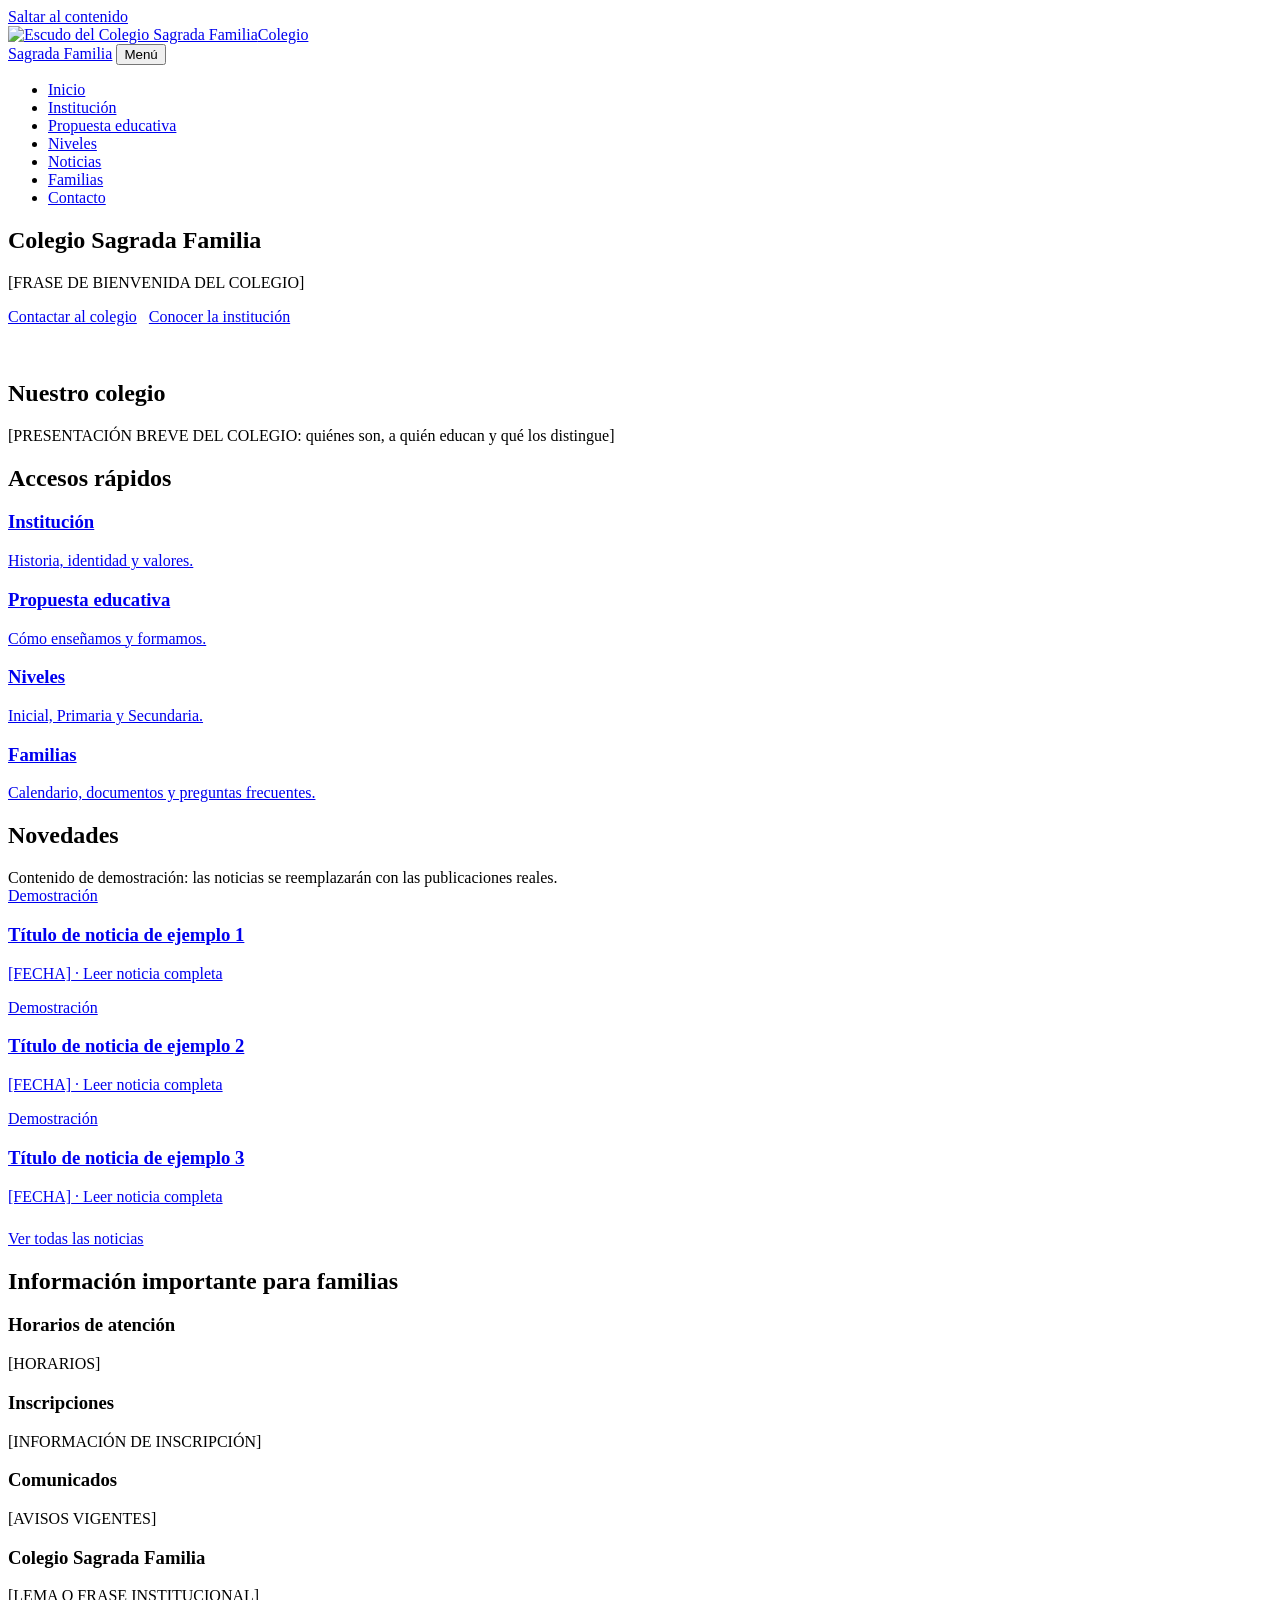
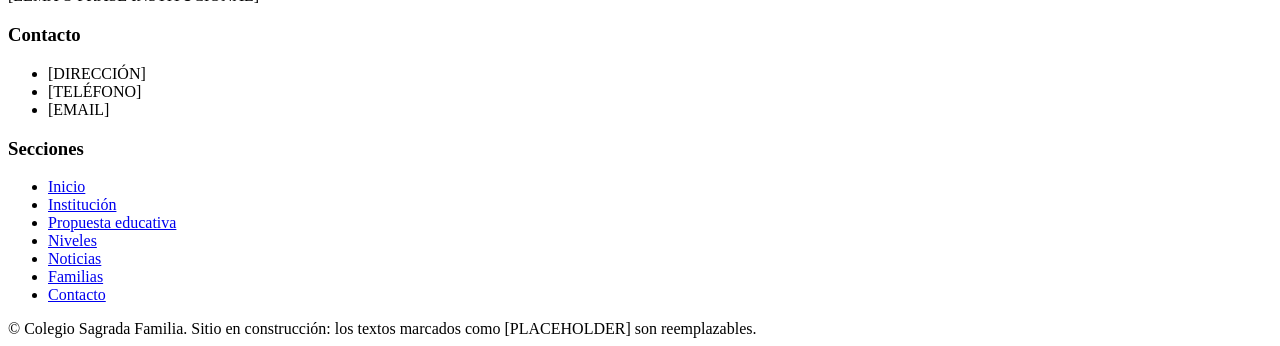
==== index.html @ 3487908d "Add files via upload" ====
<!DOCTYPE html><html lang="es"><head><meta charset="utf-8"><meta name="viewport" content="width=device-width,initial-scale=1">
<title>Inicio · Colegio Sagrada Familia</title><meta name="description" content="Sitio institucional del Colegio Sagrada Familia (contenido en preparación).">
<link rel="preconnect" href="https://fonts.googleapis.com"><link rel="preconnect" href="https://fonts.gstatic.com" crossorigin>
<link href="https://fonts.googleapis.com/css2?family=Figtree:wght@400;500;700&family=Newsreader:wght@500;600&display=swap" rel="stylesheet">
<link rel="icon" href="assets/img/logo-original.png"><link rel="stylesheet" href="css/styles.css"></head><body>
<a class="skip" href="#main">Saltar al contenido</a>
<header class="site"><div class="wrap bar"><a class="brand" href="index.html"><img src="assets/img/logo-original.png" alt="Escudo del Colegio Sagrada Familia"><span>Colegio<br>Sagrada Familia</span></a>
<button class="menu-btn" aria-expanded="false" aria-controls="menu">Menú</button><nav id="menu" aria-label="Principal"><ul><li><a href="index.html" aria-current="page">Inicio</a></li><li><a href="institucion.html">Institución</a></li><li><a href="propuesta-educativa.html">Propuesta educativa</a></li><li><a href="niveles.html">Niveles</a></li><li><a href="noticias.html">Noticias</a></li><li><a href="familias.html">Familias</a></li><li><a href="contacto.html">Contacto</a></li></ul></nav></div></header>
<main id="main"><section class="hero"><div class="wrap"><div><h1>Colegio Sagrada Familia</h1><p><span class="ph">[FRASE DE BIENVENIDA DEL COLEGIO]</span></p>
<p><a class="btn" href="contacto.html">Contactar al colegio</a> &nbsp; <a class="btn line" href="institucion.html">Conocer la institución</a></p></div>
<div class="crest"><img src="assets/img/logo-original.png" alt=""></div></div></section><section class="blk"><div class="wrap"><h2>Nuestro colegio</h2><p><span class="ph">[PRESENTACIÓN BREVE DEL COLEGIO: quiénes son, a quién educan y qué los distingue]</span></p></div></section><section class="blk alt"><div class="wrap"><h2>Accesos rápidos</h2><div class="grid"><a class="card" href="institucion.html"><h3>Institución</h3><p>Historia, identidad y valores.</p></a><a class="card" href="propuesta-educativa.html"><h3>Propuesta educativa</h3><p>Cómo enseñamos y formamos.</p></a><a class="card" href="niveles.html"><h3>Niveles</h3><p>Inicial, Primaria y Secundaria.</p></a><a class="card" href="familias.html"><h3>Familias</h3><p>Calendario, documentos y preguntas frecuentes.</p></a></div></div></section><section class="blk"><div class="wrap"><h2>Novedades</h2><div class="note">Contenido de demostración: las noticias se reemplazarán con las publicaciones reales.</div><div class="grid"><a class="card" href="noticias.html#n1"><span class="tag">Demostración</span><h3>Título de noticia de ejemplo 1</h3><p><span class="ph">[FECHA]</span> · Leer noticia completa</p></a><a class="card" href="noticias.html#n2"><span class="tag">Demostración</span><h3>Título de noticia de ejemplo 2</h3><p><span class="ph">[FECHA]</span> · Leer noticia completa</p></a><a class="card" href="noticias.html#n3"><span class="tag">Demostración</span><h3>Título de noticia de ejemplo 3</h3><p><span class="ph">[FECHA]</span> · Leer noticia completa</p></a></div><p style="margin-top:24px"><a href="noticias.html">Ver todas las noticias</a></p></div></section><section class="blk alt"><div class="wrap"><h2>Información importante para familias</h2><div class="grid"><div class="card"><h3>Horarios de atención</h3><p><span class="ph">[HORARIOS]</span></p></div><div class="card"><h3>Inscripciones</h3><p><span class="ph">[INFORMACIÓN DE INSCRIPCIÓN]</span></p></div><div class="card"><h3>Comunicados</h3><p><span class="ph">[AVISOS VIGENTES]</span></p></div></div></div></section></main>
<footer class="site"><div class="wrap grid"><div><h3>Colegio Sagrada Familia</h3><p><span class="ph">[LEMA O FRASE INSTITUCIONAL]</span></p></div>
<div><h3>Contacto</h3><ul><li><span class="ph">[DIRECCIÓN]</span></li><li><span class="ph">[TELÉFONO]</span></li><li><span class="ph">[EMAIL]</span></li></ul></div>
<div><h3>Secciones</h3><ul><li><a href="index.html">Inicio</a></li><li><a href="institucion.html">Institución</a></li><li><a href="propuesta-educativa.html">Propuesta educativa</a></li><li><a href="niveles.html">Niveles</a></li><li><a href="noticias.html">Noticias</a></li><li><a href="familias.html">Familias</a></li><li><a href="contacto.html">Contacto</a></li></ul></div></div>
<div class="wrap copy">© Colegio Sagrada Familia. Sitio en construcción: los textos marcados como <span class="ph">[PLACEHOLDER]</span> son reemplazables.</div></footer>
<script src="js/main.js"></script></body></html>
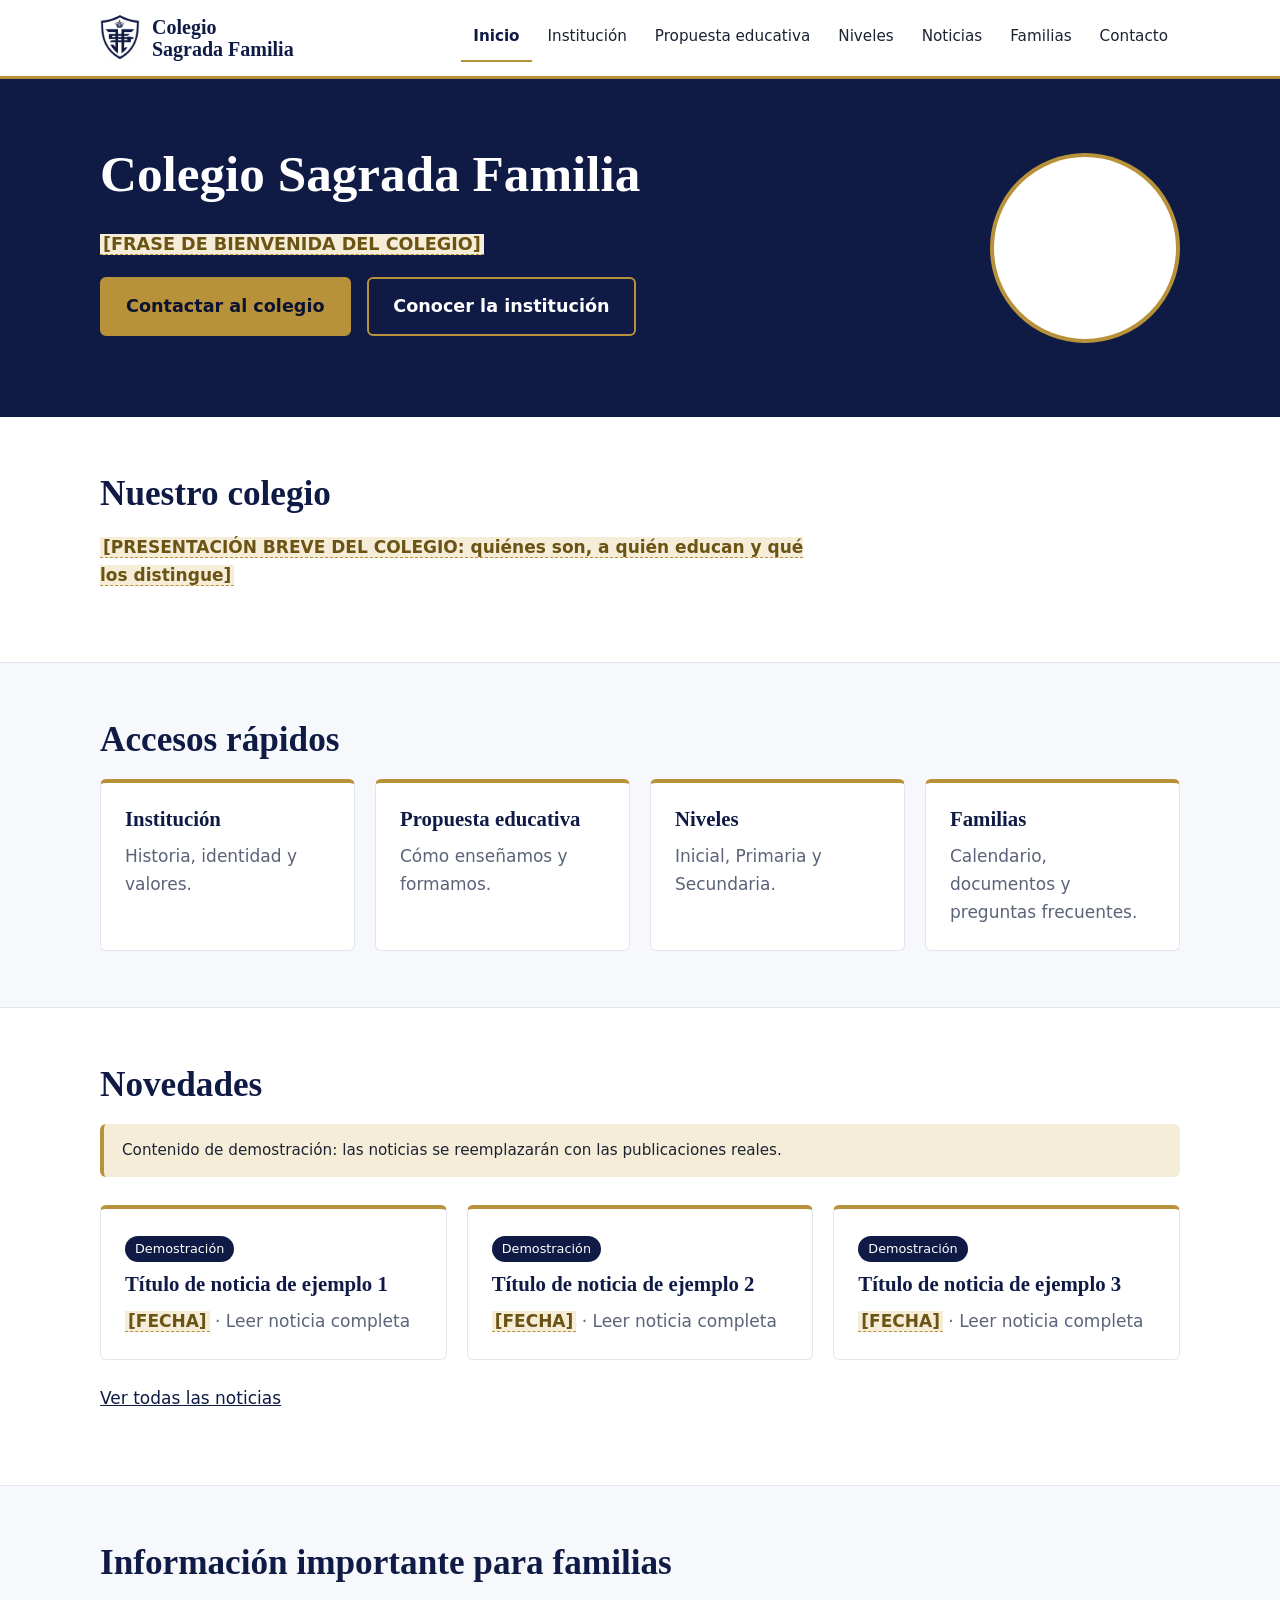
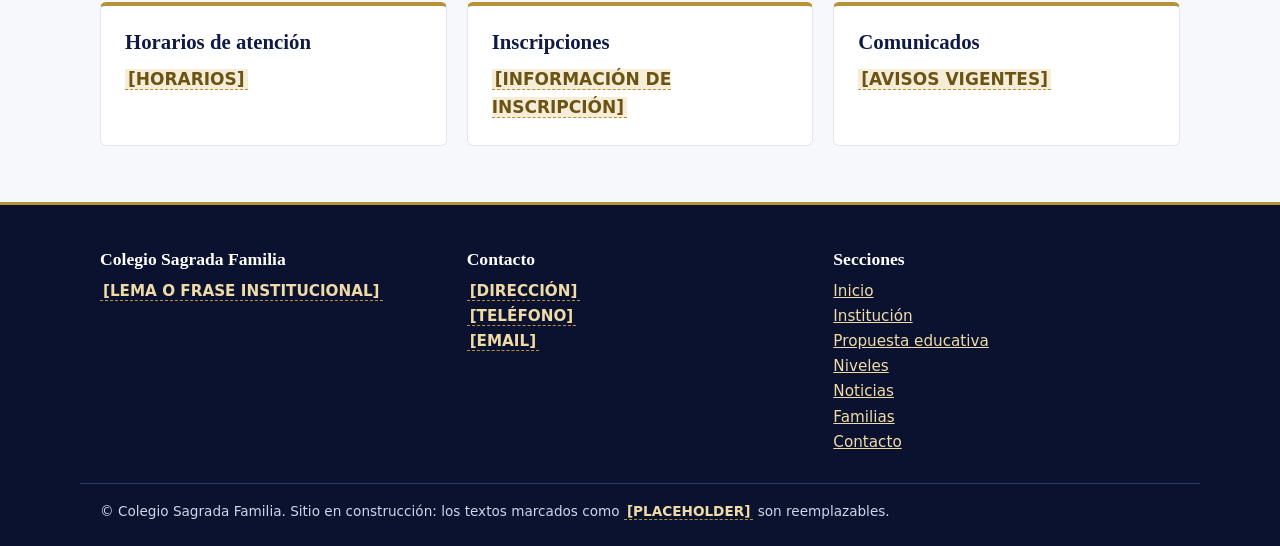
==== commit 6d6f65b3: "Add files via upload" ====
--- a/index.html
+++ b/index.html
@@ -1,16 +1,28 @@
 <!DOCTYPE html><html lang="es"><head><meta charset="utf-8"><meta name="viewport" content="width=device-width,initial-scale=1">
-<title>Inicio · Colegio Sagrada Familia</title><meta name="description" content="Sitio institucional del Colegio Sagrada Familia (contenido en preparación).">
+<title>Colegio Sagrada Familia</title><meta name="description" content="Sitio institucional del Colegio Sagrada Familia (contenido en preparación).">
 <link rel="preconnect" href="https://fonts.googleapis.com"><link rel="preconnect" href="https://fonts.gstatic.com" crossorigin>
 <link href="https://fonts.googleapis.com/css2?family=Figtree:wght@400;500;700&family=Newsreader:wght@500;600&display=swap" rel="stylesheet">
-<link rel="icon" href="assets/img/logo-original.png"><link rel="stylesheet" href="css/styles.css"></head><body>
+<link rel="icon" href="logo.png"><link rel="stylesheet" href="style.css"><script>document.documentElement.classList.add('js')</script></head><body>
 <a class="skip" href="#main">Saltar al contenido</a>
-<header class="site"><div class="wrap bar"><a class="brand" href="index.html"><img src="assets/img/logo-original.png" alt="Escudo del Colegio Sagrada Familia"><span>Colegio<br>Sagrada Familia</span></a>
-<button class="menu-btn" aria-expanded="false" aria-controls="menu">Menú</button><nav id="menu" aria-label="Principal"><ul><li><a href="index.html" aria-current="page">Inicio</a></li><li><a href="institucion.html">Institución</a></li><li><a href="propuesta-educativa.html">Propuesta educativa</a></li><li><a href="niveles.html">Niveles</a></li><li><a href="noticias.html">Noticias</a></li><li><a href="familias.html">Familias</a></li><li><a href="contacto.html">Contacto</a></li></ul></nav></div></header>
-<main id="main"><section class="hero"><div class="wrap"><div><h1>Colegio Sagrada Familia</h1><p><span class="ph">[FRASE DE BIENVENIDA DEL COLEGIO]</span></p>
-<p><a class="btn" href="contacto.html">Contactar al colegio</a> &nbsp; <a class="btn line" href="institucion.html">Conocer la institución</a></p></div>
-<div class="crest"><img src="assets/img/logo-original.png" alt=""></div></div></section><section class="blk"><div class="wrap"><h2>Nuestro colegio</h2><p><span class="ph">[PRESENTACIÓN BREVE DEL COLEGIO: quiénes son, a quién educan y qué los distingue]</span></p></div></section><section class="blk alt"><div class="wrap"><h2>Accesos rápidos</h2><div class="grid"><a class="card" href="institucion.html"><h3>Institución</h3><p>Historia, identidad y valores.</p></a><a class="card" href="propuesta-educativa.html"><h3>Propuesta educativa</h3><p>Cómo enseñamos y formamos.</p></a><a class="card" href="niveles.html"><h3>Niveles</h3><p>Inicial, Primaria y Secundaria.</p></a><a class="card" href="familias.html"><h3>Familias</h3><p>Calendario, documentos y preguntas frecuentes.</p></a></div></div></section><section class="blk"><div class="wrap"><h2>Novedades</h2><div class="note">Contenido de demostración: las noticias se reemplazarán con las publicaciones reales.</div><div class="grid"><a class="card" href="noticias.html#n1"><span class="tag">Demostración</span><h3>Título de noticia de ejemplo 1</h3><p><span class="ph">[FECHA]</span> · Leer noticia completa</p></a><a class="card" href="noticias.html#n2"><span class="tag">Demostración</span><h3>Título de noticia de ejemplo 2</h3><p><span class="ph">[FECHA]</span> · Leer noticia completa</p></a><a class="card" href="noticias.html#n3"><span class="tag">Demostración</span><h3>Título de noticia de ejemplo 3</h3><p><span class="ph">[FECHA]</span> · Leer noticia completa</p></a></div><p style="margin-top:24px"><a href="noticias.html">Ver todas las noticias</a></p></div></section><section class="blk alt"><div class="wrap"><h2>Información importante para familias</h2><div class="grid"><div class="card"><h3>Horarios de atención</h3><p><span class="ph">[HORARIOS]</span></p></div><div class="card"><h3>Inscripciones</h3><p><span class="ph">[INFORMACIÓN DE INSCRIPCIÓN]</span></p></div><div class="card"><h3>Comunicados</h3><p><span class="ph">[AVISOS VIGENTES]</span></p></div></div></div></section></main>
+<header class="site"><div class="wrap bar"><a class="brand" href="#inicio"><img src="logo.png" alt="Escudo del Colegio Sagrada Familia"><span>Colegio<br>Sagrada Familia</span></a>
+<button class="menu-btn" aria-expanded="false" aria-controls="menu">Menú</button><nav id="menu" aria-label="Principal"><ul><li><a href="#inicio" data-p="inicio">Inicio</a></li><li><a href="#institucion" data-p="institucion">Institución</a></li><li><a href="#propuesta-educativa" data-p="propuesta-educativa">Propuesta educativa</a></li><li><a href="#niveles" data-p="niveles">Niveles</a></li><li><a href="#noticias" data-p="noticias">Noticias</a></li><li><a href="#familias" data-p="familias">Familias</a></li><li><a href="#contacto" data-p="contacto">Contacto</a></li></ul></nav></div></header>
+<main id="main" tabindex="-1">
+<div class="page" id="inicio" data-title="Inicio"><section class="hero"><div class="wrap"><div><h1>Colegio Sagrada Familia</h1><p><span class="ph">[FRASE DE BIENVENIDA DEL COLEGIO]</span></p>
+<p><a class="btn" href="#contacto">Contactar al colegio</a> &nbsp; <a class="btn line" href="#institucion">Conocer la institución</a></p></div>
+<div class="crest"><img src="assets/img/logo-original.png" alt=""></div></div></section><section class="blk"><div class="wrap"><h2>Nuestro colegio</h2><p><span class="ph">[PRESENTACIÓN BREVE DEL COLEGIO: quiénes son, a quién educan y qué los distingue]</span></p></div></section><section class="blk alt"><div class="wrap"><h2>Accesos rápidos</h2><div class="grid"><a class="card" href="#institucion"><h3>Institución</h3><p>Historia, identidad y valores.</p></a><a class="card" href="#propuesta-educativa"><h3>Propuesta educativa</h3><p>Cómo enseñamos y formamos.</p></a><a class="card" href="#niveles"><h3>Niveles</h3><p>Inicial, Primaria y Secundaria.</p></a><a class="card" href="#familias"><h3>Familias</h3><p>Calendario, documentos y preguntas frecuentes.</p></a></div></div></section><section class="blk"><div class="wrap"><h2>Novedades</h2><div class="note">Contenido de demostración: las noticias se reemplazarán con las publicaciones reales.</div><div class="grid"><a class="card" href="#noticias/n1"><span class="tag">Demostración</span><h3>Título de noticia de ejemplo 1</h3><p><span class="ph">[FECHA]</span> · Leer noticia completa</p></a><a class="card" href="#noticias/n2"><span class="tag">Demostración</span><h3>Título de noticia de ejemplo 2</h3><p><span class="ph">[FECHA]</span> · Leer noticia completa</p></a><a class="card" href="#noticias/n3"><span class="tag">Demostración</span><h3>Título de noticia de ejemplo 3</h3><p><span class="ph">[FECHA]</span> · Leer noticia completa</p></a></div><p style="margin-top:24px"><a href="#noticias">Ver todas las noticias</a></p></div></section><section class="blk alt"><div class="wrap"><h2>Información importante para familias</h2><div class="grid"><div class="card"><h3>Horarios de atención</h3><p><span class="ph">[HORARIOS]</span></p></div><div class="card"><h3>Inscripciones</h3><p><span class="ph">[INFORMACIÓN DE INSCRIPCIÓN]</span></p></div><div class="card"><h3>Comunicados</h3><p><span class="ph">[AVISOS VIGENTES]</span></p></div></div></div></section></div>
+<div class="page" id="institucion" data-title="Institución"><div class="pagehead"><div class="wrap"><h1>Institución</h1><p>Quiénes somos.</p></div></div><section class="blk"><div class="wrap"><h2 id="historia">Historia</h2><p><span class="ph">[HISTORIA DEL COLEGIO]</span></p></div></section><section class="blk alt"><div class="wrap"><h2>Identidad institucional</h2><p><span class="ph">[IDENTIDAD INSTITUCIONAL]</span></p></div></section><section class="blk"><div class="wrap"><h2>Misión y valores</h2><div class="grid"><div class="card"><h3>Misión</h3><p><span class="ph">[MISIÓN]</span></p></div><div class="card"><h3>Visión</h3><p><span class="ph">[VISIÓN]</span></p></div><div class="card"><h3>Valores</h3><p><span class="ph">[VALORES]</span></p></div></div></div></section><section class="blk alt"><div class="wrap"><h2>Proyecto educativo</h2><p><span class="ph">[PROYECTO EDUCATIVO INSTITUCIONAL]</span></p></div></section><section class="blk"><div class="wrap"><h2>Autoridades</h2><div class="grid"><div class="card"><h3><span class="ph">[CARGO 1]</span></h3><p><span class="ph">[NOMBRE]</span></p></div><div class="card"><h3><span class="ph">[CARGO 2]</span></h3><p><span class="ph">[NOMBRE]</span></p></div><div class="card"><h3><span class="ph">[CARGO 3]</span></h3><p><span class="ph">[NOMBRE]</span></p></div></div></div></section></div>
+<div class="page" id="propuesta-educativa" data-title="Propuesta educativa"><div class="pagehead"><div class="wrap"><h1>Propuesta educativa</h1><p>Abrí cada apartado para ver el detalle.</p></div></div><section class="blk"><div class="wrap"><div class="note">Textos de ejemplo. Reemplazar con la propuesta oficial.</div><details open><summary>Nivel Inicial</summary><div><p><span class="ph">[DESCRIPCIÓN DE NIVEL INICIAL]</span></p></div></details><details><summary>Nivel Primario</summary><div><p><span class="ph">[DESCRIPCIÓN DE NIVEL PRIMARIO]</span></p></div></details><details><summary>Nivel Secundario</summary><div><p><span class="ph">[DESCRIPCIÓN DE NIVEL SECUNDARIO]</span></p></div></details><details><summary>Actividades y proyectos</summary><div><p><span class="ph">[DESCRIPCIÓN DE ACTIVIDADES Y PROYECTOS]</span></p></div></details><details><summary>Formación integral</summary><div><p><span class="ph">[DESCRIPCIÓN DE FORMACIÓN INTEGRAL]</span></p></div></details><p><a class="btn" href="#niveles">Ver información por nivel</a></p></div></section></div>
+<div class="page" id="niveles" data-title="Niveles"><div class="pagehead"><div class="wrap"><h1>Niveles</h1><p>Elegí un nivel.</p></div></div><div class="wrap"><div class="subnav" style="margin:24px 0"><a href="#niveles/inicial">Inicial</a><a href="#niveles/primaria">Primaria</a><a href="#niveles/secundaria">Secundaria</a></div></div><section class="blk" id="inicial"><div class="wrap"><h2>Nivel Inicial</h2><h3>Descripción</h3><p><span class="ph">[DESCRIPCIÓN – NIVEL INICIAL]</span></p><h3>Objetivos</h3><p><span class="ph">[OBJETIVOS – NIVEL INICIAL]</span></p><h3>Horarios</h3><p><span class="ph">[HORARIOS – NIVEL INICIAL]</span></p><h3>Actividades</h3><p><span class="ph">[ACTIVIDADES – NIVEL INICIAL]</span></p><h3>Información para familias</h3><p><span class="ph">[INFORMACIÓN PARA FAMILIAS – NIVEL INICIAL]</span></p></div></section><section class="blk alt" id="primaria"><div class="wrap"><h2>Nivel Primario</h2><h3>Descripción</h3><p><span class="ph">[DESCRIPCIÓN – NIVEL PRIMARIO]</span></p><h3>Objetivos</h3><p><span class="ph">[OBJETIVOS – NIVEL PRIMARIO]</span></p><h3>Horarios</h3><p><span class="ph">[HORARIOS – NIVEL PRIMARIO]</span></p><h3>Actividades</h3><p><span class="ph">[ACTIVIDADES – NIVEL PRIMARIO]</span></p><h3>Información para familias</h3><p><span class="ph">[INFORMACIÓN PARA FAMILIAS – NIVEL PRIMARIO]</span></p></div></section><section class="blk" id="secundaria"><div class="wrap"><h2>Nivel Secundario</h2><h3>Descripción</h3><p><span class="ph">[DESCRIPCIÓN – NIVEL SECUNDARIO]</span></p><h3>Objetivos</h3><p><span class="ph">[OBJETIVOS – NIVEL SECUNDARIO]</span></p><h3>Horarios</h3><p><span class="ph">[HORARIOS – NIVEL SECUNDARIO]</span></p><h3>Actividades</h3><p><span class="ph">[ACTIVIDADES – NIVEL SECUNDARIO]</span></p><h3>Información para familias</h3><p><span class="ph">[INFORMACIÓN PARA FAMILIAS – NIVEL SECUNDARIO]</span></p></div></section></div>
+<div class="page" id="noticias" data-title="Noticias"><div class="pagehead"><div class="wrap"><h1>Noticias y novedades</h1><p>Lo que pasa en el colegio.</p></div></div><section class="blk"><div class="wrap"><div class="list"><div class="note">Las tres noticias son contenido de demostración para mostrar cómo funciona la sección.</div><div class="grid"><a class="card" href="#noticias/n1"><span class="tag">Demostración</span><h3>Título de noticia de ejemplo 1</h3><p><span class="ph">[FECHA]</span> · Leer noticia completa</p></a><a class="card" href="#noticias/n2"><span class="tag">Demostración</span><h3>Título de noticia de ejemplo 2</h3><p><span class="ph">[FECHA]</span> · Leer noticia completa</p></a><a class="card" href="#noticias/n3"><span class="tag">Demostración</span><h3>Título de noticia de ejemplo 3</h3><p><span class="ph">[FECHA]</span> · Leer noticia completa</p></a></div></div><article class="art" id="n1"><a href="#noticias">← Volver a noticias</a><p style="margin-top:20px"><span class="tag">Contenido de demostración</span></p><h2>Título de noticia de ejemplo 1</h2><p><span class="ph">[FECHA]</span></p><p><span class="ph">[TEXTO COMPLETO DE LA NOTICIA]</span></p></article><article class="art" id="n2"><a href="#noticias">← Volver a noticias</a><p style="margin-top:20px"><span class="tag">Contenido de demostración</span></p><h2>Título de noticia de ejemplo 2</h2><p><span class="ph">[FECHA]</span></p><p><span class="ph">[TEXTO COMPLETO DE LA NOTICIA]</span></p></article><article class="art" id="n3"><a href="#noticias">← Volver a noticias</a><p style="margin-top:20px"><span class="tag">Contenido de demostración</span></p><h2>Título de noticia de ejemplo 3</h2><p><span class="ph">[FECHA]</span></p><p><span class="ph">[TEXTO COMPLETO DE LA NOTICIA]</span></p></article></div></section></div>
+<div class="page" id="familias" data-title="Familias"><div class="pagehead"><div class="wrap"><h1>Familias e información</h1><p>Todo lo útil para padres y alumnos.</p></div></div><section class="blk"><div class="wrap"><h2>Recursos</h2><div class="note">No hay enlaces oficiales cargados todavía.</div><div class="grid"><div class="card"><h3>Calendario escolar</h3><p><span class="ph">[CALENDARIO]</span></p></div><div class="card"><h3>Comunicados</h3><p><span class="ph">[COMUNICADOS]</span></p></div><div class="card"><h3>Documentación</h3><p><span class="ph">[DOCUMENTOS Y FORMULARIOS]</span></p></div><div class="card"><h3>Horarios</h3><p><span class="ph">[HORARIOS]</span></p></div><div class="card"><h3>Accesos importantes</h3><p><span class="ph">[ENLACES OFICIALES]</span></p></div></div></div></section><section class="blk alt"><div class="wrap"><h2>Preguntas frecuentes</h2><details><summary><span class="ph">[PREGUNTA 1]</span></summary><div><p><span class="ph">[RESPUESTA]</span></p></div></details><details><summary><span class="ph">[PREGUNTA 2]</span></summary><div><p><span class="ph">[RESPUESTA]</span></p></div></details><details><summary><span class="ph">[PREGUNTA 3]</span></summary><div><p><span class="ph">[RESPUESTA]</span></p></div></details></div></section></div>
+<div class="page" id="contacto" data-title="Contacto"><div class="pagehead"><div class="wrap"><h1>Contacto</h1><p>Escribinos o visitanos.</p></div></div><section class="blk"><div class="wrap"><div class="two"><div><h2>Datos</h2><p><strong>Dirección:</strong> <span class="ph">[DIRECCIÓN]</span></p><p><strong>Teléfono:</strong> <span class="ph">[TELÉFONO]</span></p><p><strong>Email:</strong> <span class="ph">[EMAIL]</span></p><p><strong>Horarios de atención:</strong> <span class="ph">[HORARIOS]</span></p>
+<div class="map" role="img" aria-label="Espacio reservado para Google Maps"><p><span class="ph">[MAPA: pegar aquí el iframe de Google Maps]</span></p></div></div>
+<div><h2>Escribinos</h2><form id="contacto-form"><label>Nombre<input name="n" required autocomplete="name"></label><label>Email<input type="email" name="e" required autocomplete="email"></label>
+<label>Asunto<select name="a"><option>Consulta general</option><option>Inscripción</option><option>Administración</option></select></label><label>Mensaje<textarea name="m" rows="5" required></textarea></label>
+<button class="btn" type="submit">Enviar mensaje</button><p id="ok" hidden class="note">Formulario de demostración: todavía no envía mensajes. Falta conectar un servicio de envío.</p></form></div></div></div></section></div>
+</main>
 <footer class="site"><div class="wrap grid"><div><h3>Colegio Sagrada Familia</h3><p><span class="ph">[LEMA O FRASE INSTITUCIONAL]</span></p></div>
 <div><h3>Contacto</h3><ul><li><span class="ph">[DIRECCIÓN]</span></li><li><span class="ph">[TELÉFONO]</span></li><li><span class="ph">[EMAIL]</span></li></ul></div>
-<div><h3>Secciones</h3><ul><li><a href="index.html">Inicio</a></li><li><a href="institucion.html">Institución</a></li><li><a href="propuesta-educativa.html">Propuesta educativa</a></li><li><a href="niveles.html">Niveles</a></li><li><a href="noticias.html">Noticias</a></li><li><a href="familias.html">Familias</a></li><li><a href="contacto.html">Contacto</a></li></ul></div></div>
+<div><h3>Secciones</h3><ul><li><a href="#inicio">Inicio</a></li><li><a href="#institucion">Institución</a></li><li><a href="#propuesta-educativa">Propuesta educativa</a></li><li><a href="#niveles">Niveles</a></li><li><a href="#noticias">Noticias</a></li><li><a href="#familias">Familias</a></li><li><a href="#contacto">Contacto</a></li></ul></div></div>
 <div class="wrap copy">© Colegio Sagrada Familia. Sitio en construcción: los textos marcados como <span class="ph">[PLACEHOLDER]</span> son reemplazables.</div></footer>
-<script src="js/main.js"></script></body></html>+<script src="main.js"></script></body></html>
--- a/style.css
+++ b/style.css
@@ -0,0 +1,49 @@
+:root{--navy:#0f1b45;--navy-d:#0a1230;--gold:#b8923a;--gold-l:#f5edd8;--ink:#1c2233;--mut:#5b6379;--line:#e3e6ee;--bg:#fff;--soft:#f7f8fb;--r:6px}
+*{box-sizing:border-box}html{scroll-behavior:smooth}
+body{margin:0;font:17px/1.65 Figtree,system-ui,sans-serif;color:var(--ink);background:var(--bg)}
+h1,h2,h3{font-family:Newsreader,Georgia,serif;color:var(--navy);line-height:1.2;margin:0 0 .5em;font-weight:600}
+h1{font-size:clamp(2rem,5vw,3.2rem)}h2{font-size:clamp(1.6rem,3.5vw,2.2rem)}h3{font-size:1.3rem}
+p{margin:0 0 1em;max-width:68ch}a{color:var(--navy)}
+img{max-width:100%;height:auto}
+:focus-visible{outline:3px solid var(--gold);outline-offset:3px}
+.wrap{max-width:1120px;margin:0 auto;padding:0 20px}
+.skip{position:absolute;left:-999px;background:var(--navy);color:#fff;padding:10px 16px;z-index:99}.skip:focus{left:10px;top:10px}
+header.site{background:#fff;border-bottom:3px solid var(--gold);position:sticky;top:0;z-index:50}
+.bar{display:flex;align-items:center;justify-content:space-between;gap:16px;min-height:76px}
+.brand{display:flex;align-items:center;gap:12px;text-decoration:none;color:var(--navy)}
+.brand img{width:40px;height:auto}.brand span{font:600 1.25rem/1.1 Newsreader,Georgia,serif}
+nav ul{display:flex;gap:4px;list-style:none;margin:0;padding:0}
+nav a{display:block;padding:10px 12px;text-decoration:none;color:var(--ink);font-weight:500;font-size:.95rem;border-bottom:2px solid transparent;transition:color .2s,border-color .2s}
+nav a:hover{color:var(--navy);border-color:var(--gold)}nav a[aria-current=page]{color:var(--navy);border-color:var(--gold);font-weight:700}
+.menu-btn{display:none;background:none;border:1px solid var(--navy);color:var(--navy);border-radius:var(--r);padding:10px 14px;font:600 .95rem Figtree,sans-serif;cursor:pointer}
+@media(max-width:900px){.menu-btn{display:block}nav{position:absolute;left:0;right:0;top:100%;background:#fff;border-bottom:3px solid var(--gold);display:none}
+nav.open{display:block}nav ul{flex-direction:column;padding:8px 20px 16px}nav a{padding:14px 4px;border-bottom:1px solid var(--line)}}
+.hero{background:var(--navy);color:#fff;padding:64px 0}.hero h1{color:#fff}.hero p{color:#dfe4f2;font-size:1.1rem}
+.hero .wrap{display:grid;grid-template-columns:1fr auto;gap:40px;align-items:center}
+.crest{background:#fff;border-radius:50%;width:190px;height:190px;display:grid;place-items:center;border:4px solid var(--gold)}.crest img{width:88px}
+@media(max-width:700px){.hero .wrap{grid-template-columns:1fr}.crest{display:none}}
+.pagehead{background:var(--soft);border-bottom:1px solid var(--line);padding:44px 0 32px}.pagehead p{color:var(--mut)}
+section.blk{padding:56px 0}section.blk+section.blk{border-top:1px solid var(--line)}.alt{background:var(--soft)}
+.btn{display:inline-block;background:var(--gold);color:var(--navy-d);font-weight:700;text-decoration:none;padding:13px 24px;border-radius:var(--r);border:2px solid var(--gold);transition:background .2s,color .2s}
+.btn:hover{background:var(--navy-d);color:#fff;border-color:var(--gold)}.btn.line{background:transparent;color:#fff}.btn.line:hover{background:var(--gold);color:var(--navy-d)}
+.grid{display:grid;gap:20px;grid-template-columns:repeat(auto-fit,minmax(240px,1fr))}
+.card{display:block;border:1px solid var(--line);border-top:4px solid var(--gold);border-radius:var(--r);padding:24px;background:#fff;text-decoration:none;color:var(--ink);transition:border-color .2s,transform .2s}
+a.card:hover{border-top-color:var(--navy);transform:translateY(-2px)}.card p{margin:0;color:var(--mut)}
+.ph{background:var(--gold-l);border-bottom:1px dashed var(--gold);padding:0 3px;font-weight:600;color:#6b5314}
+.tag{display:inline-block;background:var(--navy);color:#fff;font-size:.8rem;padding:2px 10px;border-radius:99px;margin-bottom:10px}
+.note{border-left:4px solid var(--gold);background:var(--gold-l);padding:14px 18px;border-radius:var(--r);margin-bottom:28px;font-size:.95rem}
+details{border:1px solid var(--line);border-radius:var(--r);margin-bottom:12px;background:#fff}
+summary{cursor:pointer;padding:16px 20px;font:600 1.15rem Newsreader,Georgia,serif;color:var(--navy);list-style:none;display:flex;justify-content:space-between}
+summary::after{content:"+";color:var(--gold);font-size:1.4rem;line-height:1}details[open] summary::after{content:"–"}
+details>div{padding:0 20px 8px;animation:in .25s ease}@keyframes in{from{opacity:0}to{opacity:1}}
+.subnav{display:flex;gap:10px;flex-wrap:wrap;margin-top:18px}.subnav a{border:1px solid var(--navy);padding:8px 18px;border-radius:99px;text-decoration:none;font-weight:600}.subnav a:hover{background:var(--navy);color:#fff}
+.js .page{display:none}.js .page.on{display:block}.art{display:none}.art.on{display:block}body.art-open .list{display:none}
+form{display:grid;gap:16px;max-width:560px}label{font-weight:600;display:grid;gap:6px}
+input,textarea,select{font:inherit;padding:12px;border:1px solid #b9bfd0;border-radius:var(--r)}input:focus,textarea:focus{outline:3px solid var(--gold);border-color:var(--navy)}
+.map{min-height:280px;border:2px dashed var(--gold);border-radius:var(--r);display:grid;place-items:center;text-align:center;background:var(--soft);padding:20px}
+.two{display:grid;gap:40px;grid-template-columns:1fr 1fr}@media(max-width:800px){.two{grid-template-columns:1fr}}
+footer.site{background:var(--navy-d);color:#cfd6ea;padding:44px 0 24px;border-top:3px solid var(--gold);font-size:.95rem}
+footer.site h3{color:#fff;font-size:1.1rem}footer.site a{color:#f0dba6}footer.site .ph{background:transparent;color:#f0dba6}
+footer.site ul{list-style:none;padding:0;margin:0}.copy{margin-top:28px;border-top:1px solid #2b3a6b;padding-top:16px;font-size:.85rem}
+@media(prefers-reduced-motion:reduce){*{animation:none!important;transition:none!important;scroll-behavior:auto!important}}
+.page [id]{scroll-margin-top:90px}
